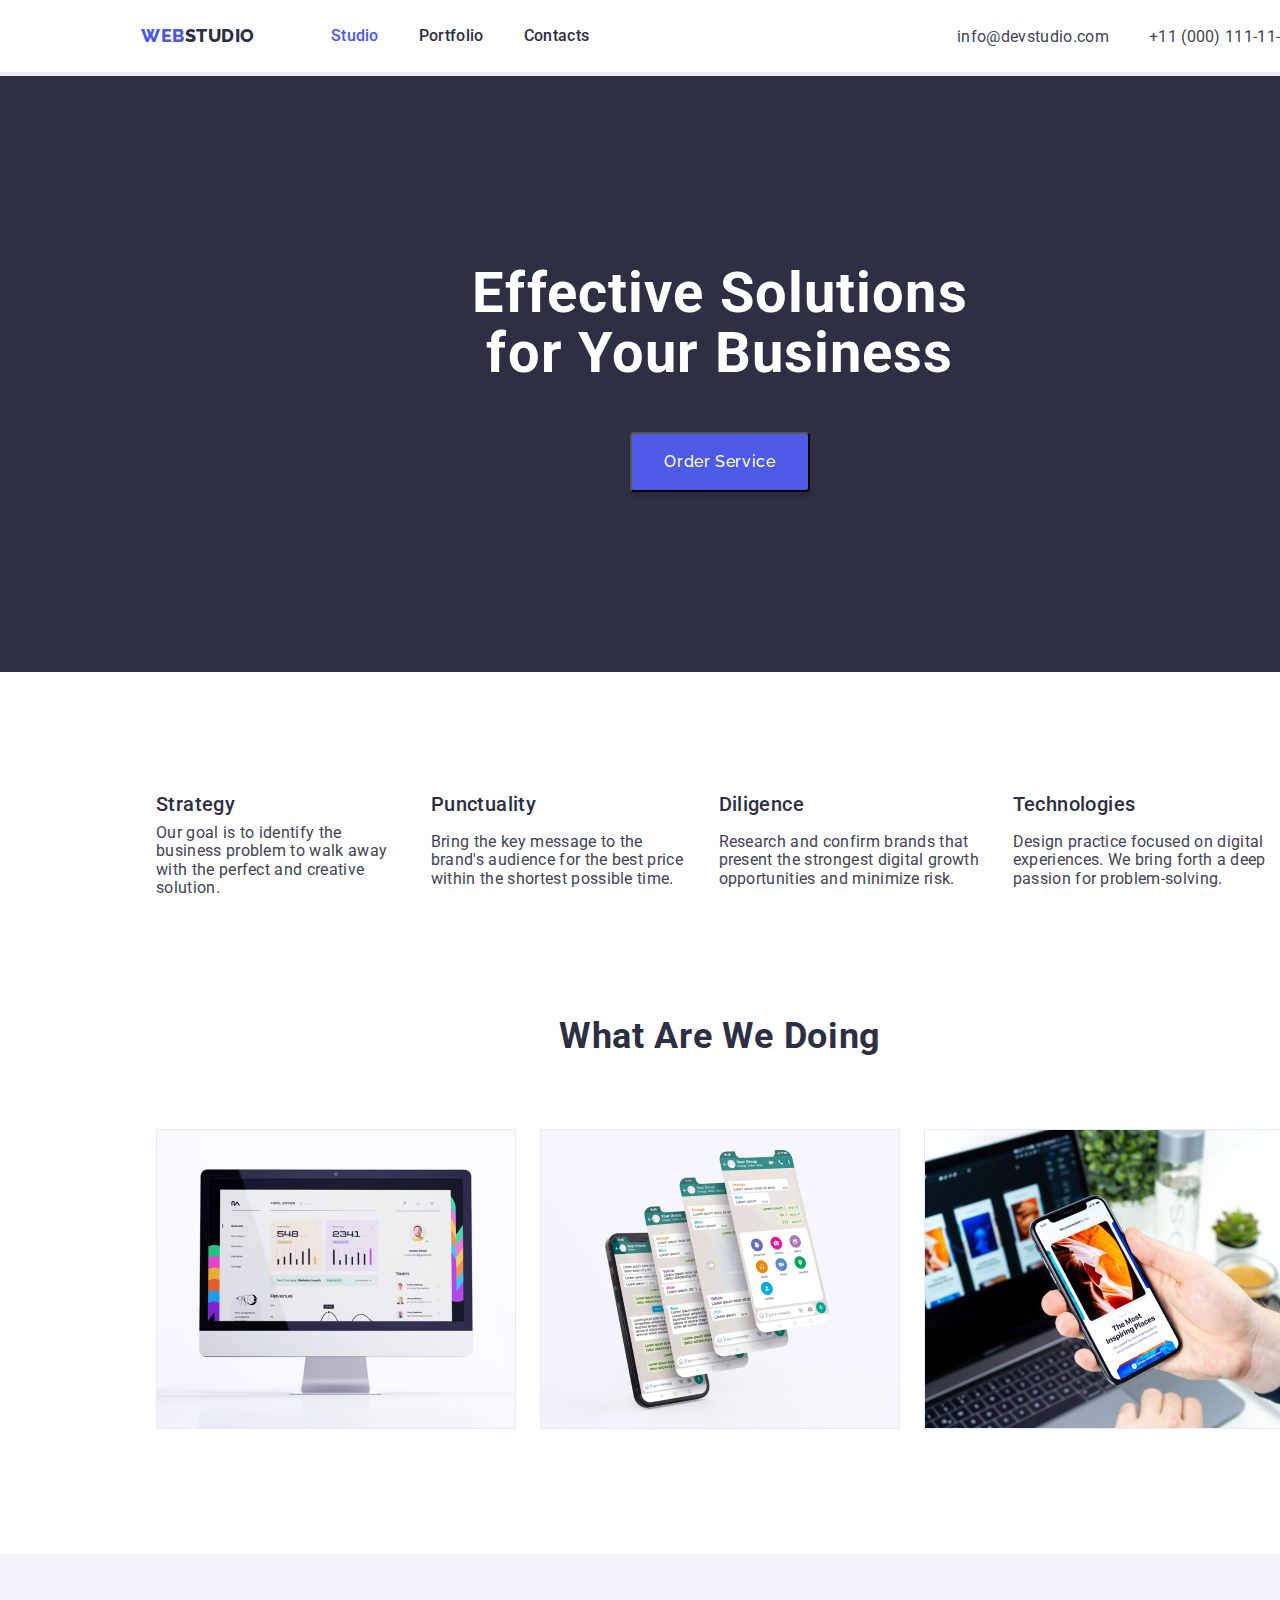
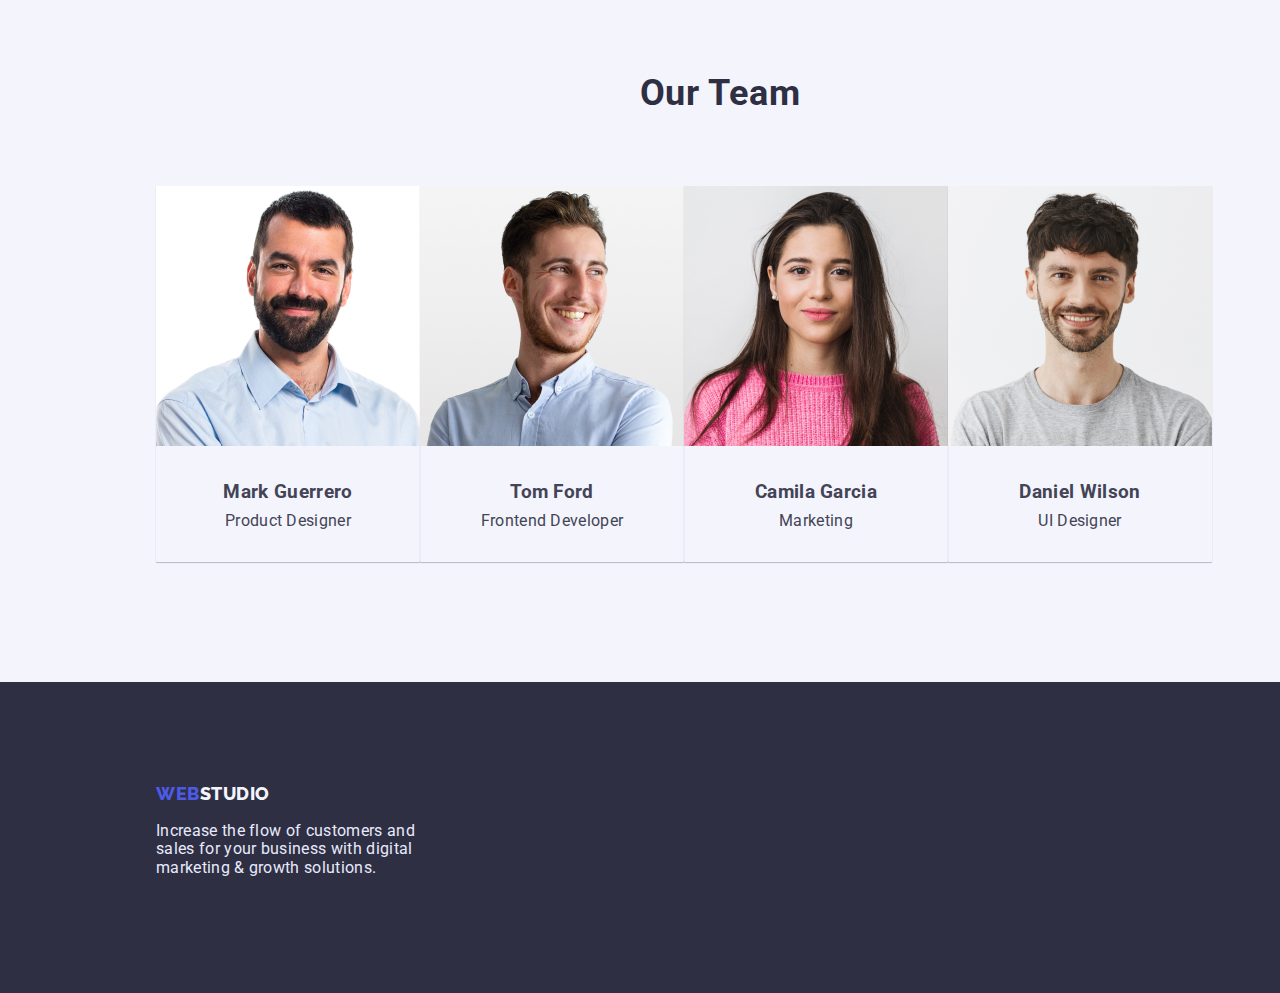
==== index.html @ 447e20cf "Initial commit" ====
<!DOCTYPE html>
<html lang="en">
  <head>
    <meta charset="UTF-8">
    <meta http-equiv="X-UA-Compatible" content="IE=edge">
    <meta name="viewport" content="width=device-width, initial-scale=1.0">
    <title>WebStudio</title>
    <link href="https://fonts.googleapis.com/css2?family=Raleway:wght@800&family=Roboto:wght@400;500;700;900&display=swap" rel="stylesheet">
    <link rel="stylesheet" href="https://cdnjs.cloudflare.com/ajax/libs/modern-normalize/1.1.0/modern-normalize.min.css">
    <link rel="stylesheet" href="./style/main.css">
    
  </head>
  <body>
    <!-- шапка сайта -->
     <header class="page-header">
      <div class="container">
        <nav class="container-nav">
          <a href="index.html" class="logo"><span class="color-logo">Web</span>Studio</a>
         <ul class="nav-menu">
          <li class="main-li"><a href="index.html" class="main-menu curent">Studio</a></li>
          <li class="main-li"><a href="portfolio.html" class="main-menu">Portfolio</a></li>
          <li class="main-li"><a href="" class="main-menu">Contacts</a></li>
         </ul>
        </nav>
        <ul class="nav-contact">
          <li class="info-li"><a href="mailto:info@devstudio.com" class="my-inofo">info@devstudio.com</a></li>
          <li class="info-li"><a href="tel:+11-000-111-11-11" class="my-inofo">+11 (000) 111-11-11</a></li>
        </ul>
      </div>
        
     </header>
     <main>
      <section class="hero">
        <h1 class="hero-head">Effective Solutions for Your Business</h1>
        <button type="button" class="hero-button">Order Service</button> 
       </section>
       <section class="my-company">
        <h2 class="about">про компанію</h2>
        <ul class="company">
          <li class="about-company">
            <h3>Strategy</h3>
            <p class="text">Our goal is to identify the business problem to walk away with the perfect and creative solution. </p>
          </li>
          <li class="about-company">
            <h3>Punctuality</h3>
            <p class="text">Bring the key message to the brand's audience for the best price within the shortest possible time.</p>
          </li>
          <li class="about-company">
            <h3>Diligence</h3>
            <p class="text">Research and confirm brands that present the strongest digital growth opportunities and minimize risk.</p>
          </li>
          <li class="about-company">
            <h3>Technologies</h3>
            <p class="text">Design practice focused on digital experiences. We bring forth a deep passion for problem-solving.</p>
          </li>
        </ul>
       </section>
       <section class="wtat-doing">
        <h2 class="text">What are we doing</h2>
        <ul class="works">
          <li class="foto"><img src="./images/static.jpg" alt="static" width="360"></li>
          <li class="foto"><img src="./images/mobile.jpg" alt="mobile" width="360"></li>
          <li class="foto"><img src="./images/laptop.jpg" alt="laptop" width="360"></li>
        </ul>
       </section>
       <section class="team">
        <h2>Our Team</h2>
        <ul class="worker">
          <li class="foto"><img src="./images/mark.jpg" alt="Mark Guerrero" width="264"><div class="content"><h3 class="description">Mark Guerrero</h3><p>Product Designer</p></div></li>
          <li class="foto"><img src="./images/tom.jpg" alt="Tom Ford" width="264"><div class="content"><h3 class="description">Tom Ford</h3><p>Frontend Developer</p></div></li>
          <li class="foto"><img src="./images/camila.jpg" alt="Camila Garci" width="264"><div class="content"><h3 class="description">Camila Garcia</h3><p>Marketing</p></div></li>
          <li class="foto"><img src="./images/daniel.jpg" alt="Daniel Wilson" width="264"><div class="content"><h3 class="description">Daniel Wilson</h3><p>UI Designer</p></div></li>
        </ul>
       </section>
     </main>
     <footer>
      <div class="footer-main container-nav">
        <div class="container-block">
          <a href="index.html" class="logo-footer"><span class="color-logo">Web</span>Studio</a>
        <p>Increase the flow of customers and sales for your business with digital marketing & growth solutions.</p>
        </div>
        
      </div>
     </footer>
  </body>
</html>
<!-- versia1 -->
---- style/main.css ----
:root {
    --logo-color:#4D5AE5;
    --color-of-head-menu:#2E2F42;
    --color-of-contact-paragraf:#434455;
    --color-hero:#FFFFFF;
    --color-hover-focus-btn-footer:#F4F4FD;
    --btn-bc:#4D5AE5;
    --link-btn-bc-hover-focus:#404BBF;
   --btn-bc-nav-work:#E7E9FC;
   --btn-color-menu:#F4F4FD;
   --color-footer-paragraf:#E7E9FC;
   --footer-logo:#F4F4FD;
   /* fonts */
   --logo-font:Raleway,sans-serif;
   --text-font:Roboto ,sans-serif;
}
/* Глобальний border-box */
*,
*::before,
*::after {
  box-sizing: border-box;
}

body{
    
    width: 1440px;
    margin-left: auto;
    margin-right: auto;
    font-family:var(--text-font);
    font-size: 16px;
    letter-spacing: 0.02em;
    color:var(--color-of-contact-paragraf);
    background-color: var(--color-hero);
}
.page-header{
    border-bottom: 4px solid #E7E9FC;
}
/* for head */
.container{
    width: 1158px;
    margin-left: auto;
    margin-right: auto;
    align-items: center;
    justify-content: space-between;
    
}
/* reset ul */
.nav-menu{

    display: flex;
    list-style: none;
    margin: 0;
    padding-left:76px;

}
.nav-contact{
    display: flex;
    list-style: none;
    margin-left: auto;
    padding-left:0;
}
.main-li+.main-li{
    margin-left: 40px;
    
}
/* logo */
.logo{

    font-family: var(--logo-font);
    font-weight: 800;
    font-size: 18px;
    line-height: 1.33;
    letter-spacing: 0.03em;


    color: var(--color-of-head-menu);
    text-decoration:none;
    text-transform: uppercase;
}
.color-logo{
color: var(--logo-color);
}
.logo:hover,.logo:focus{
    color: var(--link-btn-bc-hover-focus);
    text-decoration:none;
}
/*  */
.main-menu{
    display: block;
    padding-top:24px;
    padding-bottom:24px;


    letter-spacing: 0.02em;
    font-weight: 500;
    font-size: 16px;
    line-height: 1.5;
    text-decoration:none;
    color: var(--color-of-head-menu);
    
}
.main-menu:hover,.main-menu:focus{
    
    color: var(--link-btn-bc-hover-focus);
    text-decoration:none;
}
.container-nav{
    display: flex;
    align-items: center;
}
/* contact us */
.my-inofo{
    display: block;
    color: var(--color-of-contact-paragraf);
    text-decoration: none;
}
.info-li+.info-li{
    
    margin-left: 40px;
}
.my-inofo:hover,.my-inofo:focus{
    color: var(--link-btn-bc-hover-focus);
}
/* клас для підсвідки сторінки активної */
.curent{
    color: var(--btn-bc);
}
.container{
    display: flex;
    align-items: baseline;
}
/* hero paga */
.hero{
    display: block;
    background-color: var(--color-of-head-menu);
    text-align: center;
    padding-top: 188px;
}
.hero-head{
    display: flex;
    flex-wrap: wrap;
    width: 498px;
    padding-bottom: 48px;
    margin: auto;
    letter-spacing: 0.02em;
    

   
    font-weight: 700;
    font-size: 56px;
    line-height: 1.07;
    color: #FFFFFF;
}
.hero-button{
    margin-bottom: 180px;
    padding: 16px 32px;
    box-shadow: 0px 4px 4px rgba(0, 0, 0, 0.15);
    border-radius: 4px;;

    font-family: var(--logo-font);
    letter-spacing: 0.04em;
    cursor: pointer;
    font-weight: 500;
    font-size: 16px;
    line-height: 1.5;
    color: var(--color-hero);
    background: var(--btn-bc);
    box-shadow: 0px 4px 4px rgba(0, 0, 0, 0.15);
    border-radius: 4px;
}
.hero-button:hover{
    background-color: var(--link-btn-bc-hover-focus);
}
/* скрити елемент */
.about{
    position: absolute;
    width: 1px;
    height: 1px;
    margin: -1px;
    border: 0;
    padding: 0;
    
    white-space: nowrap;
    clip-path: inset(100%);
    clip: rect(0 0 0 0);
    overflow: hidden;
}
/* about-company */
.my-company{
    margin-top: 120px;
}
.company{
    display: flex;
    width: 1128px;
    margin: auto;
    padding: 0;
    
}
.about-company{
    display: flex;
    width: calc((100%-72px)/4);
    flex-wrap: wrap;

 
}
.about-company+.about-company{
    margin-left: 24px;
}
.about-company>h3{
    margin: 0;
    padding: 0;
    font-weight: 500;
font-size: 20px;
line-height: 1.2;
letter-spacing: 0.02em;
color: var(--color-of-head-menu);
}
.about-company .text{
    margin-top: 8px;
}
.about-company>p{
    margin: 0;
    padding: 0;
}
/* what doing */
.wtat-doing{
    margin-top: 120px;
    text-align: center;
}

.wtat-doing>.text{
    margin: 0;
    padding: 0;
    font-weight: 700;
font-size: 36px;
line-height: 1.11;
letter-spacing: 0.02em;
text-transform: capitalize;
color: var(--color-of-head-menu);
}
.works{
    display: flex;
    margin: auto;
    margin-top: 72px;
    padding: 0;
    width: 1128px;
    list-style: none;
}
.works .foto+.foto{
    margin-left: 24px;
}

/* team of company */
.team h2{
    padding: 0;
    margin: 0;
}
.worker{
    margin: 0;
    padding: 0;
}
.team h3,.team p{
    margin: 0;
    padding: 0;
}
.team{
    background-color: var(--color-hover-focus-btn-footer);
    margin-top: 120px;
    
}
.team h2{
    padding-top: 120px;
    text-align: center;
    font-weight: 700;
font-size: 36px;
line-height: 1.11;
letter-spacing: 0.02em;
text-transform: capitalize;
color: var(--color-of-head-menu);
}
.team  .worker{
    display: flex;
    margin: auto;
    margin-top: 72px;
    padding: 0;
    width: 1128px;
    list-style: none;
    
}
.worker .foto{
    display: block;
    width: calc((100%-72px)/4);
    text-align: center;
    margin-bottom: 120px;
    background:transparency ;
    box-shadow: 0px 1px 1px rgba(46, 47, 66, 0.08), 0px 1px 1px rgba(46, 47, 66, 0.16), 0px 1px 1px rgba(46, 47, 66, 0.08);
    border-radius: 0px 0px 1px 1px;
}
.foto .description{
    margin-top: 32px;
    
}
.foto p{
    margin-top: 8px;
}
.foto .content{
    margin-bottom: 32px;
}

/* footer */
.footer-main{
    padding-top: 100px;
    padding-bottom: 100px;
    background-color: var(--color-of-head-menu);
    color: var(--color-footer-paragraf);
}
.logo-footer{
    font-family: var(--logo-font);
    font-weight: 800;
    font-size: 18px;
    line-height: 1.33;
    letter-spacing: 0.03em;
    color: var(--footer-logo);
    text-decoration:none;
    text-transform: uppercase;
}
.logo-footer:hover,.footer-web:focus{
    color: var(--link-btn-bc-hover-focus);
    text-decoration:none;
}
.container-block{
    width: 264px;
    margin-left: 156px; 
}
/* paga2 btn-menu */
.btn-menu{
    font-family: var(--logo-font);
    cursor: pointer;
    font-weight: 500;
font-size: 16px;
line-height: 1.5;
letter-spacing: 0.04em;
text-transform: capitalize;
color: var(--logo-color);
background-color: var(--btn-color-menu);
border: 1px solid #E7E9FC;
border-radius: 4px;
}
.btn-menu:hover{
    background-color: var(--link-btn-bc-hover-focus);
    color: var(--btn-color-menu);
}

.header-portfolio h3{
    font-weight: 500;
font-size: 20px;
line-height: 1.2;
color: var(--color-of-head-menu);
letter-spacing: 0.02em;
text-transform: capitalize;

}
.header-portfolio p{
    color: var(--color-of-contact-paragraf);
font-size: 16px;
line-height: 1.2;
letter-spacing: 0.02em;
text-transform: capitalize;
justify-content: space-between;
}
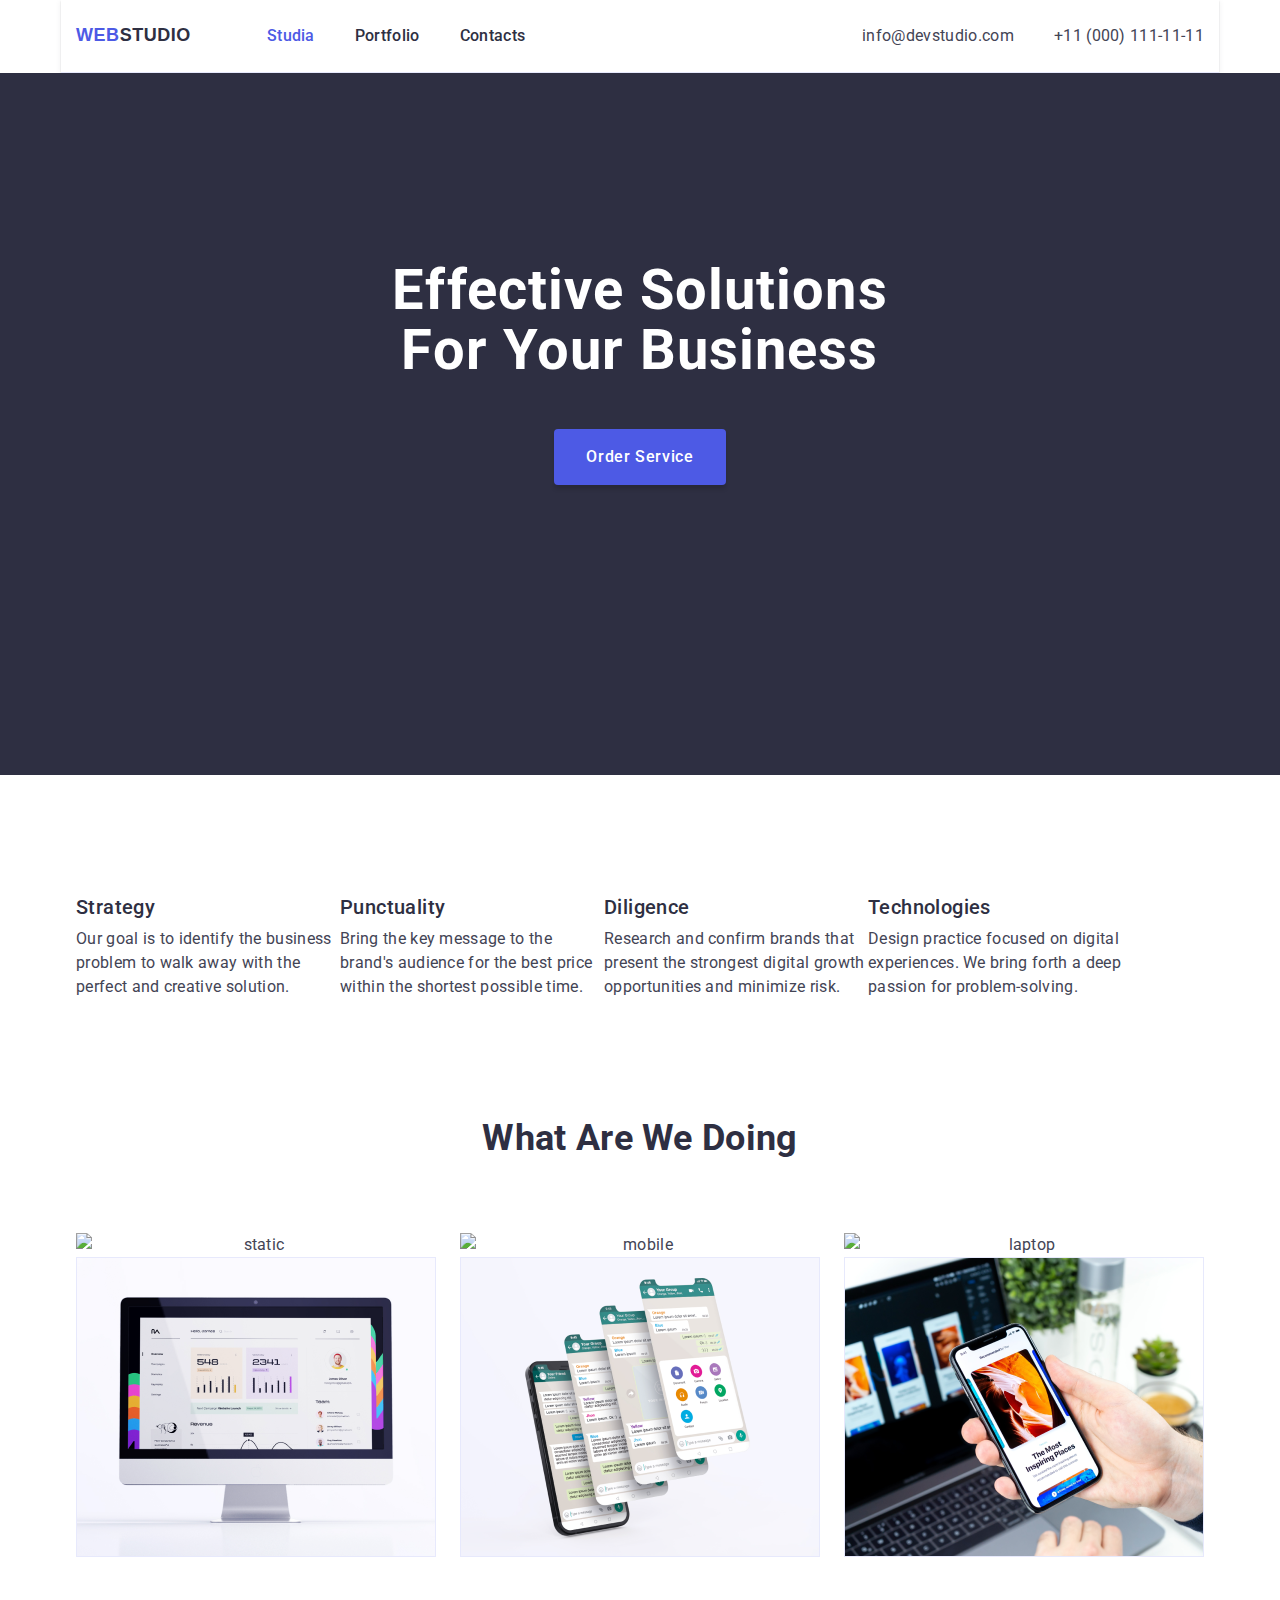
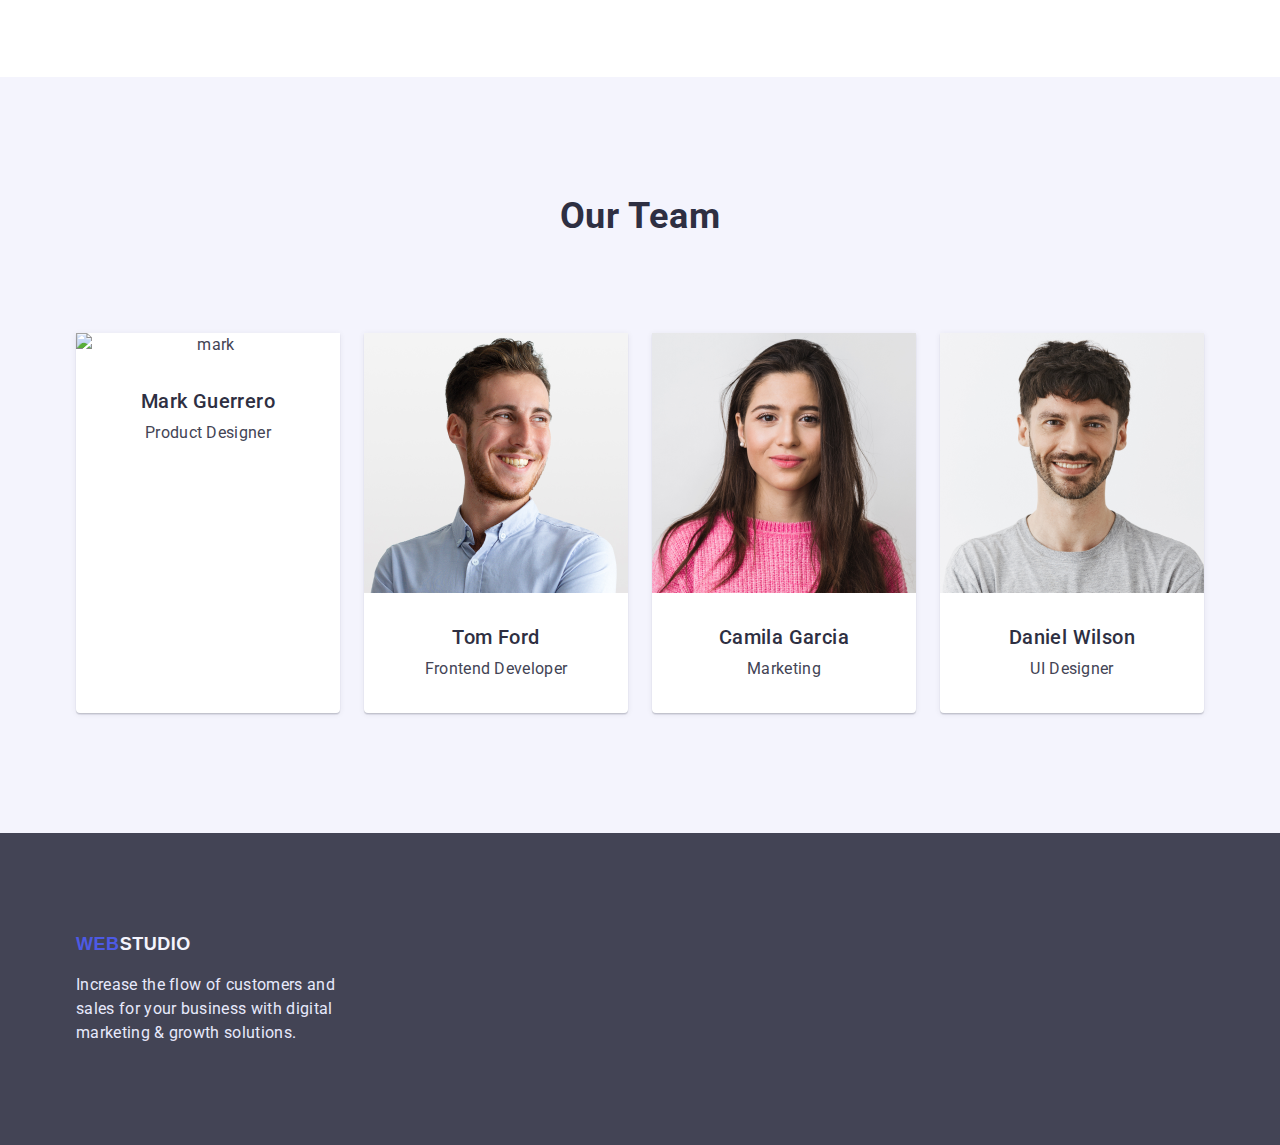
==== commit 88fe2b99: "versia" ====
--- a/index.html
+++ b/index.html
@@ -1,87 +1,115 @@
 <!DOCTYPE html>
 <html lang="en">
-  <head>
+<head>
     <meta charset="UTF-8">
     <meta http-equiv="X-UA-Compatible" content="IE=edge">
     <meta name="viewport" content="width=device-width, initial-scale=1.0">
-    <title>WebStudio</title>
-    <link href="https://fonts.googleapis.com/css2?family=Raleway:wght@800&family=Roboto:wght@400;500;700;900&display=swap" rel="stylesheet">
+    <title>Document</title>
+    <link href="https://fonts.googleapis.com/css2?family=Raleway:wght@800&family=Roboto:wght@400;500;700;900&display=swap" 
+    rel="stylesheet">
     <link rel="stylesheet" href="https://cdnjs.cloudflare.com/ajax/libs/modern-normalize/1.1.0/modern-normalize.min.css">
-    <link rel="stylesheet" href="./style/main.css">
-    
-  </head>
-  <body>
-    <!-- шапка сайта -->
-     <header class="page-header">
+    <link rel="stylesheet" href="./main-css/main.css">
+</head>
+<body>
+    <!-- шапка -->
+    <header>
       <div class="container">
-        <nav class="container-nav">
-          <a href="index.html" class="logo"><span class="color-logo">Web</span>Studio</a>
-         <ul class="nav-menu">
-          <li class="main-li"><a href="index.html" class="main-menu curent">Studio</a></li>
-          <li class="main-li"><a href="portfolio.html" class="main-menu">Portfolio</a></li>
-          <li class="main-li"><a href="" class="main-menu">Contacts</a></li>
-         </ul>
+       <div class="box-main">
+        <nav class="main-nav">
+            <a href="index.html" class="logo"><span class="web">web</span>studio</a>
+            <ul class="first-nav">
+                <li class="text "> <a href="index.html"  class="link curent">studia</a></li>
+                <li class="text"><a href="./portfolio.html" class="link">portfolio</a></li>
+                <li class="text"><a href="" class="link">contacts</a></li>
+            </ul>
         </nav>
-        <ul class="nav-contact">
-          <li class="info-li"><a href="mailto:info@devstudio.com" class="my-inofo">info@devstudio.com</a></li>
-          <li class="info-li"><a href="tel:+11-000-111-11-11" class="my-inofo">+11 (000) 111-11-11</a></li>
+        <ul class="my-info">
+            <li class="list"><a href="mailto:info@devstudio.com" class="link">info@devstudio.com</a></li>
+            <li class="list"><a href="tel:+110001111111" class="link">+11 (000) 111-11-11</a></li>
         </ul>
-      </div>
-        
-     </header>
-     <main>
-      <section class="hero">
-        <h1 class="hero-head">Effective Solutions for Your Business</h1>
-        <button type="button" class="hero-button">Order Service</button> 
-       </section>
-       <section class="my-company">
-        <h2 class="about">про компанію</h2>
-        <ul class="company">
-          <li class="about-company">
-            <h3>Strategy</h3>
-            <p class="text">Our goal is to identify the business problem to walk away with the perfect and creative solution. </p>
-          </li>
-          <li class="about-company">
-            <h3>Punctuality</h3>
-            <p class="text">Bring the key message to the brand's audience for the best price within the shortest possible time.</p>
-          </li>
-          <li class="about-company">
-            <h3>Diligence</h3>
-            <p class="text">Research and confirm brands that present the strongest digital growth opportunities and minimize risk.</p>
-          </li>
-          <li class="about-company">
-            <h3>Technologies</h3>
-            <p class="text">Design practice focused on digital experiences. We bring forth a deep passion for problem-solving.</p>
-          </li>
+       </div>  
+      </div>     
+    </header>
+<main>
+ <!-- hero -->
+ <section class="bc-fon ">
+    <div class="container-hero">
+        <h1 class="head-hero">effective solutions for your business</h1>
+        <button type="button" class="btn-hero">Order service</button>
+    </div>
+</section>
+<!-- section about company -->
+<section>
+  <div class="container">
+    <ul class="about-conpany">
+        <li class="about">
+            <h3 class="head">Strategy</h3>
+            <p>Our goal is to identify the business problem to walk away with the perfect and creative solution. </p>
+        </li>
+        <li class="about">
+            <h3 class="head">Punctuality</h3>
+            <p>Bring the key message to the brand's audience for the best price within the shortest possible time.</p>
+        </li>
+        <li class="about">
+            <h3 class="head">Diligence</h3>
+            <p>Research and confirm brands that present the strongest digital growth opportunities and minimize risk.</p>
+        </li>
+        <li class="about">
+            <h3 class="head">Technologies</h3>
+            <p>Design practice focused on digital experiences. We bring forth a deep passion for problem-solving.</p>
+        </li>
+    </ul>
+  </div>  
+</section>
+<!-- What are we doing -->
+<section>
+    <div class="container-hero">
+        <h2 class="head-doing">What are we doing</h2>
+        <ul class="what-doing">
+           <li class="foto"><img src="./img/static.jpg" alt="static" width="360"></li>
+           <li class="foto"><img src="./img/mobile.jpg" alt="mobile" width="360"></li>
+           <li class="foto"><img src="./img/laptop.jpg" alt="laptop" width="360"></li>
+           <li class="foto"><img src="./images/static.jpg" alt="static" width="360"></li>
+           <li class="foto"><img src="./images/mobile.jpg" alt="mobile" width="360"></li>
+           <li class="foto"><img src="./images/laptop.jpg" alt="laptop" width="360"></li>
         </ul>
-       </section>
-       <section class="wtat-doing">
-        <h2 class="text">What are we doing</h2>
-        <ul class="works">
-          <li class="foto"><img src="./images/static.jpg" alt="static" width="360"></li>
-          <li class="foto"><img src="./images/mobile.jpg" alt="mobile" width="360"></li>
-          <li class="foto"><img src="./images/laptop.jpg" alt="laptop" width="360"></li>
-        </ul>
-       </section>
-       <section class="team">
-        <h2>Our Team</h2>
-        <ul class="worker">
-          <li class="foto"><img src="./images/mark.jpg" alt="Mark Guerrero" width="264"><div class="content"><h3 class="description">Mark Guerrero</h3><p>Product Designer</p></div></li>
-          <li class="foto"><img src="./images/tom.jpg" alt="Tom Ford" width="264"><div class="content"><h3 class="description">Tom Ford</h3><p>Frontend Developer</p></div></li>
-          <li class="foto"><img src="./images/camila.jpg" alt="Camila Garci" width="264"><div class="content"><h3 class="description">Camila Garcia</h3><p>Marketing</p></div></li>
-          <li class="foto"><img src="./images/daniel.jpg" alt="Daniel Wilson" width="264"><div class="content"><h3 class="description">Daniel Wilson</h3><p>UI Designer</p></div></li>
-        </ul>
-       </section>
-     </main>
-     <footer>
-      <div class="footer-main container-nav">
-        <div class="container-block">
-          <a href="index.html" class="logo-footer"><span class="color-logo">Web</span>Studio</a>
-        <p>Increase the flow of customers and sales for your business with digital marketing & growth solutions.</p>
-        </div>
-        
-      </div>
-     </footer>
-  </body>
-</html>
-<!-- versia1 -->+    </div> 
+</section>
+<!-- our team -->
+
+<section class="bc-team">
+  <div class="container-hero">
+    <h2 class="team">Our Team</h2>
+    <ul class="about-team">
+        <li class="card">
+            <img src="./img/mark.jpg" alt="mark" width="264" class="img-border">
+            <h3 class="name">Mark Guerrero</h3>
+            <p class="second-name">Product Designer</p>
+        </li>
+        <li class="card">
+            <img src="./images/tom.jpg" alt="tom" width="264" class="img-border">
+            <h3 class="name">Tom Ford</h3>
+            <p class="second-name">Frontend Developer</p>
+        </li>
+        <li class="card">
+            <img src="./images/camila.jpg" alt="camila" width="264" class="img-border">
+            <h3 class="name">Camila Garcia</h3>
+            <p class="second-name">Marketing</p>
+        </li>
+        <li class="card">
+            <img src="./images/daniel.jpg" alt="daniel" width="264" class="img-border">
+            <h3 class="name">Daniel Wilson</h3>
+            <p class="second-name">UI Designer</p>
+        </li>   
+    </ul>
+  </div>
+</section>
+</main>
+    <footer class="footer"> 
+        <div class="container-footer">
+        <a href="index.html" class="logo-footer"><span class="web">web</span>studio</a>
+        <p class="text-footer">Increase the flow of customers and sales for your business with digital marketing & growth solutions.</p>
+    </div>
+    </footer>
+</body>
+</html>--- a/main-css/main.css
+++ b/main-css/main.css
@@ -0,0 +1,379 @@
+:root{
+    /* color for page */
+    --color-for-body:#FFFFFF;
+    --color-for-hedear:#2E2F42 ;
+    --color-for-bc:#2E2F42;
+    --color-for-hero-text:#FFFFFF;
+    --color-for-tex-contact:#434455;
+    --color-for-logo:#4D5AE5;
+    --color-for-btn-text:#4D5AE5;
+    --color-for-btn-secondary:#F4F4FD;
+    --color-for-btn-text-hover:#4D5AE5;
+    --color-for-btn-text-hero:#4D5AE5;
+    --color-for-btn-hov-foc-hero:#404BBF;
+    --color-for-footer-head:#F4F4FD;
+    --color-for-footer-text:#E7E9FC;
+    
+    /* fonts */
+    --logo-font:ralaway,sans-serif;
+    --text-font:Roboto ,sans-serif;
+    /* size between card*/
+    --card-between-gab:24px;
+}
+/* global border box */
+
+*,
+*::before,
+*::after {
+  box-sizing: border-box;
+  
+}
+/*  */
+body{
+    background-color:var(--color-for-body);
+    color:var(--color-for-tex-contact) ;
+    font-family:var(--text-font) ;
+    font-weight: 400;
+    font-size:16px;
+    line-height:1.5;
+    letter-spacing: 0.02em;
+    
+}
+/* reset standart style */
+h1,h2,h3,h4,h5,h6,p{
+    margin: 0;
+}
+img{
+    display: block;
+    max-width: 100%;
+    height: auto;
+}
+button{
+    display: block;
+    cursor: pointer;
+    border: none;
+    border-radius: 4px;
+}
+ul,ol{
+    list-style: none;
+    padding-left: 0;
+    margin: 0;
+}
+a{
+    text-decoration: none;
+}
+.container{
+width: 1158px;
+padding: 0 15px;
+margin: 0 auto;
+}
+/* header */
+header >.container{
+    border-bottom: 1px solid var(--color-for-footer-text);
+    box-shadow: 0px 2px 1px rgba(46, 47, 66, 0.08), 0px 1px 1px rgba(46, 47, 66, 0.16), 0px 1px 6px rgba(46, 47, 66, 0.08);
+}
+.logo{
+
+
+    font-family: var(--logo-font);
+    font-weight: 800;
+    font-size: 18px;
+    line-height: 1.33;
+    letter-spacing: 0.03em;
+    text-transform: uppercase;
+    color: var(--color-for-hedear);
+}
+.web{
+    color: var(--color-for-logo);
+}
+.logo:hover,.logo:focus{
+color: var(--color-for-btn-text-hover);
+}
+.text >.link{ 
+
+    font-family: var(--text-font);
+    font-weight: 500;
+    font-size: 16px;
+    line-height: 1.5;
+    text-transform: capitalize;
+    color: var(--color-for-hedear);
+}
+.text >.link:hover,.text >.link:focus{
+    color: var(--color-for-btn-text-hover);
+}
+.list >.link{
+    color: var(--color-for-tex-contact);
+}
+.list >.link:hover,.list >.link:focus{
+    color: var(--color-for-btn-text-hover);
+}
+.box-main{
+    display: flex;
+    align-items: center;
+    justify-content: space-between;
+}
+.main-nav{
+    display: flex;
+    align-items: center;
+}
+.first-nav{
+    display: flex;
+    margin-left: 76px;
+    
+}
+.my-info{
+    display: flex;
+}
+.text{
+    padding-top: 24px;
+    padding-bottom: 24px;
+    cursor: pointer;
+}
+.text+.text{
+   margin-left: 40px;
+}
+.list+.list{
+    margin-left:40px ;
+}
+/* hero section */
+
+.bc-fon{
+    
+    background-color: var(--color-for-bc);
+    padding-top: 188px;
+    padding-bottom: 290px;
+}
+.container-hero{
+    width: 1158px;
+    padding: 0 15px;
+    margin: 0 auto;
+    text-align: center;
+
+}
+.head-hero{
+    margin: 0 auto;
+    text-transform: capitalize;
+    max-width: 498px;
+    font-family:var(--text-font);
+    font-weight: 700;
+    font-size: 56px;
+    line-height: 1.07;
+    text-align: center;
+    letter-spacing: 0.02em;
+    color: #FFFFFF;
+}
+.btn-hero{
+    display: inline;
+    padding:16px 32px;
+    margin-top: 48px;
+    align-items: center;
+
+    font-weight: 500;
+    font-size: 16px;
+    line-height: 1.5;
+    letter-spacing: 0.04em;
+    text-transform: capitalize;
+    background:var(--color-for-btn-text);
+    color: var(--color-for-body);
+    box-shadow: 0px 4px 4px rgba(0, 0, 0, 0.15);
+    border-radius: 4px;
+    
+}
+/* section about company */
+.about-conpany{
+    display: flex;
+    margin-top: 120px;
+    
+}
+.about{
+    max-width: 264px;
+}
+.about >.head{
+    margin-bottom: 8px;
+    
+    font-weight: 500;
+    font-size: 20px;
+    line-height: 1.2;
+    color: var(--color-for-hedear);
+    letter-spacing: 0.02em;
+}
+/* online page */
+.text >.curent{
+    color: var(--color-for-logo);
+}
+/* What are we doing */
+.head-doing{
+    margin-top: 120px;
+
+    text-transform: capitalize;
+    font-weight: 700;
+    font-size: 36px;
+    line-height: 1.1;
+    color: var(--color-for-hedear);
+}
+/* flex сітка довільна */
+.what-doing{
+    
+    display: flex;
+    flex-wrap: wrap;
+    margin-left: calc(-1 * var(--card-between-gab));
+    margin-top: 75px;
+
+}
+.what-doing > .foto{
+    flex-basis: calc(100% / 3 - var(--card-between-gab));
+    margin-left:var(--card-between-gab);
+}
+/* section team */
+.bc-team{
+    background-color:var(--color-for-btn-secondary) ;
+    margin-top: 120px;
+}
+.team{
+padding-top: 120px;   
+
+font-weight: 700;
+font-size: 36px;
+line-height: 1.11;
+text-align: center;
+letter-spacing: 0.02em;
+text-transform: capitalize;
+color:var(--color-for-hedear);
+}
+.about-team{
+    display: flex;
+    flex-wrap: wrap;
+    margin-top: 72px;
+    padding-bottom: 120px;
+    margin-left: calc(-1 * var(--card-between-gab));
+    
+
+
+}
+.about-team > .card{
+    flex-basis: calc( 100% / 4 - var(--card-between-gab));
+    margin-left:var(--card-between-gab);
+    margin-top: var(--card-between-gab);
+    background:var(--color-for-body);
+box-shadow: 0px 1px 6px rgba(46, 47, 66, 0.08), 0px 1px 1px rgba(46, 47, 66, 0.16), 0px 2px 1px rgba(46, 47, 66, 0.08);
+border-radius: 0px 0px 4px 4px;
+}
+.img-border{
+    margin-bottom: 32px;
+}
+.name{
+    margin-bottom: 8px;
+
+font-weight: 500;
+font-size: 20px;
+line-height: 1.2;
+letter-spacing: 0.02em;
+color:var(--color-for-hedear);
+}
+.second-name{
+    padding-bottom: 32px;
+
+}
+/* footer */
+.footer{
+   background-color: var(--color-for-tex-contact);
+   padding-top: 100px;
+}
+.container-footer{
+    width: 1158px;
+    padding: 0 15px;
+    margin: 0 auto;
+    
+}
+.logo-footer{
+    display: flex;
+    
+    color: var(--color-for-footer-head);
+    font-family: var(--logo-font);
+    font-weight: 800;
+    font-size: 18px;
+    line-height: 1.33;
+    letter-spacing: 0.03em;
+    text-transform: uppercase;
+   
+}
+.logo-footer:hover,.logo-footer:focus{
+    color: var(--color-for-btn-text-hover);
+}
+.text-footer{
+display: flex;
+flex-wrap: wrap;
+padding-bottom: 100px ;
+max-width: 264px;
+margin-top: 16px;
+font-size: 16px;
+line-height: 1.5;
+letter-spacing: 0.02em;
+color:var(--color-for-footer-text);
+}
+ /* скрити елемент */
+.not-visibilyti{
+    position: absolute;
+    width: 1px;
+    height: 1px;
+    margin: -1px;
+    border: 0;
+    padding: 0;
+    
+    white-space: nowrap;
+    clip-path: inset(100%);
+    clip: rect(0 0 0 0);
+    overflow: hidden;
+} 
+/* menu btn */
+.nav-btn{
+    display: flex;
+    margin-top: 96px;   
+    justify-content: center;
+}
+.btn+.btn{
+    margin-left: var(--card-between-gab);
+
+}
+.btn-menu{
+    
+    font-weight: 500;
+    font-size: 16px;
+    line-height: 1.5;
+    letter-spacing: 0.04em;
+    color:var(--color-for-btn-text-hero) ;
+    text-transform: capitalize;
+
+    padding: 12px 24px;
+}
+/* main info page */
+.header-portfolio{
+    margin-top: 72px;
+    display: flex;
+    flex-wrap: wrap;
+    margin-left: calc(-1*var(--card-between-gab));
+}
+.portfolio{
+    flex-basis: calc( 100% / 3 - var(--card-between-gab));
+    margin-left: var(--card-between-gab);
+    margin-top: var(--card-between-gab);
+    background: var(--color-for-body);
+    border: 1px solid var(--color-for-footer-text);
+    text-transform: capitalize;
+}
+.portfolio >h3{
+    font-weight: 500;
+    font-size: 20px;
+    line-height: 1.2;
+    color:var(--color-for-bc);
+    margin-left: 16px;
+    margin-top: 32px;
+    margin-bottom: 8px;
+}
+.portfolio >p{
+    margin-bottom: 32px;
+    margin-left: 16px;
+}
+.footer-marging{
+    margin-bottom: 120px;
+}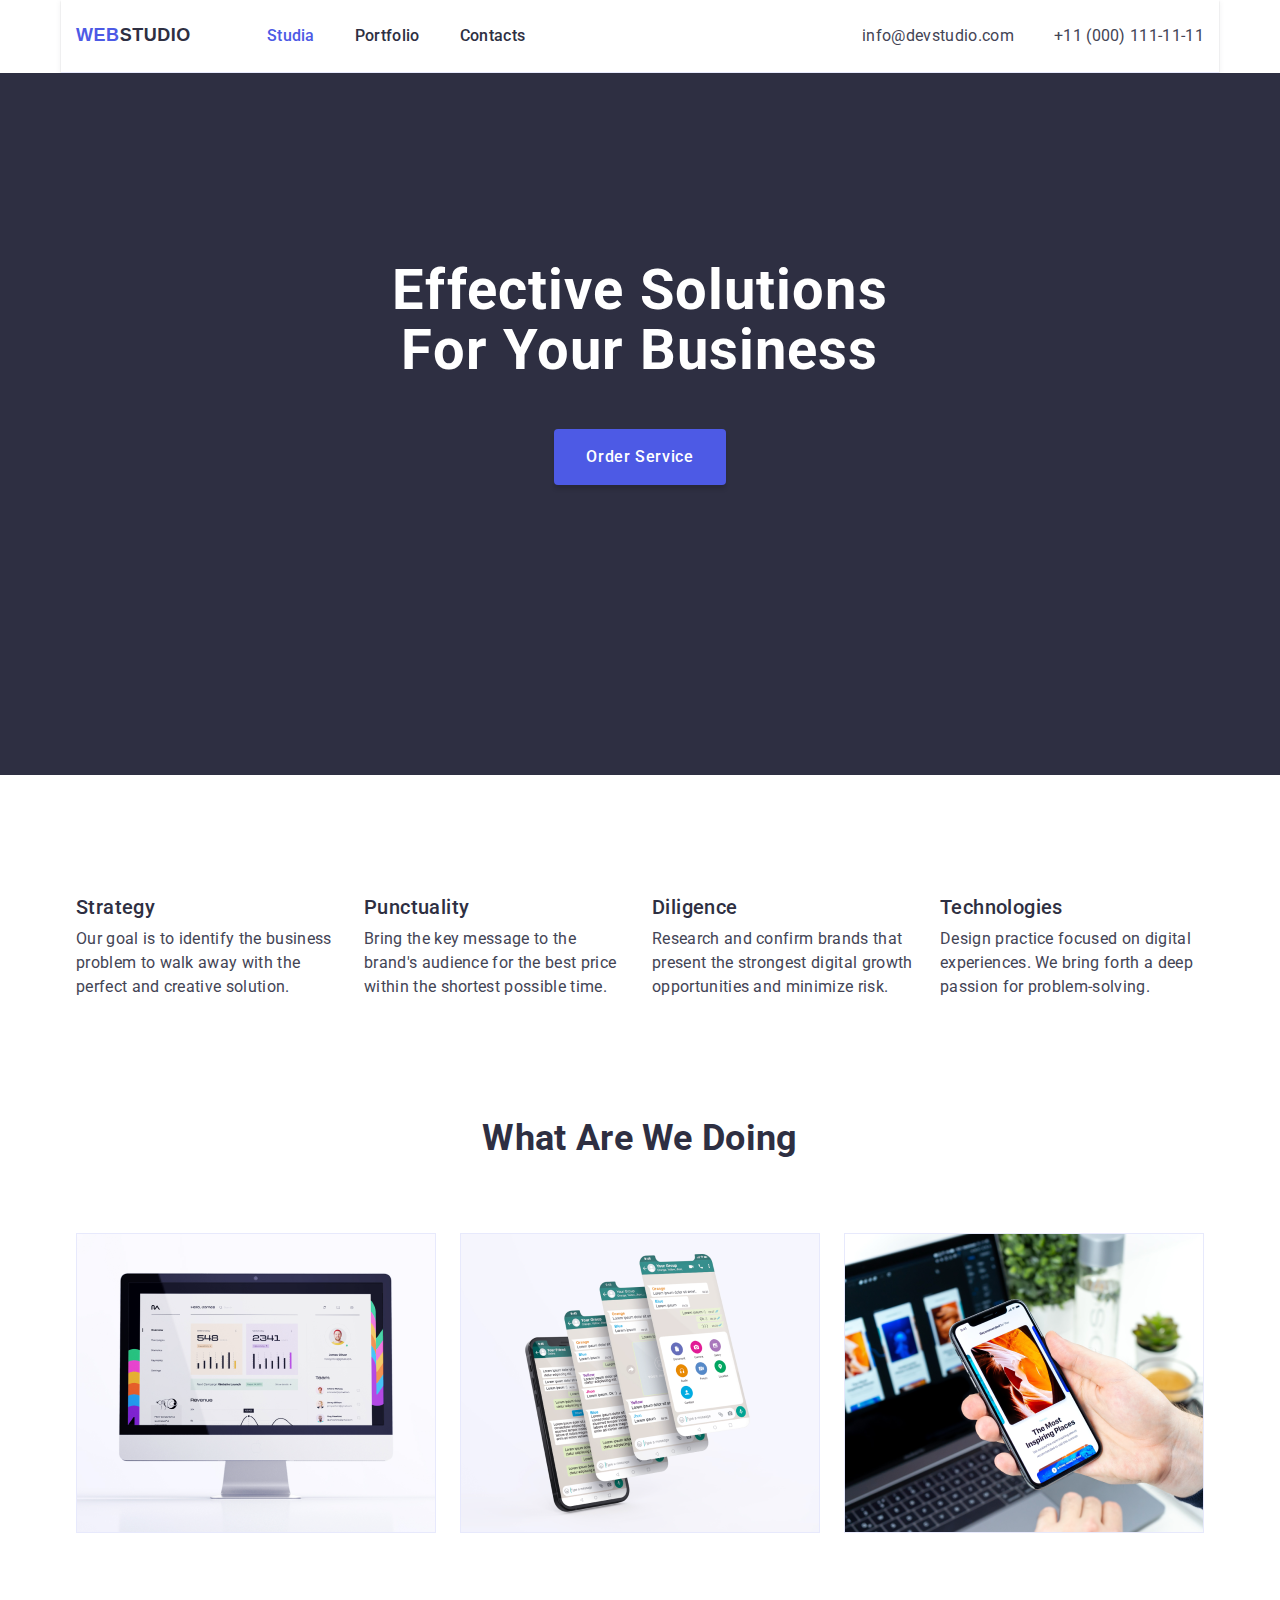
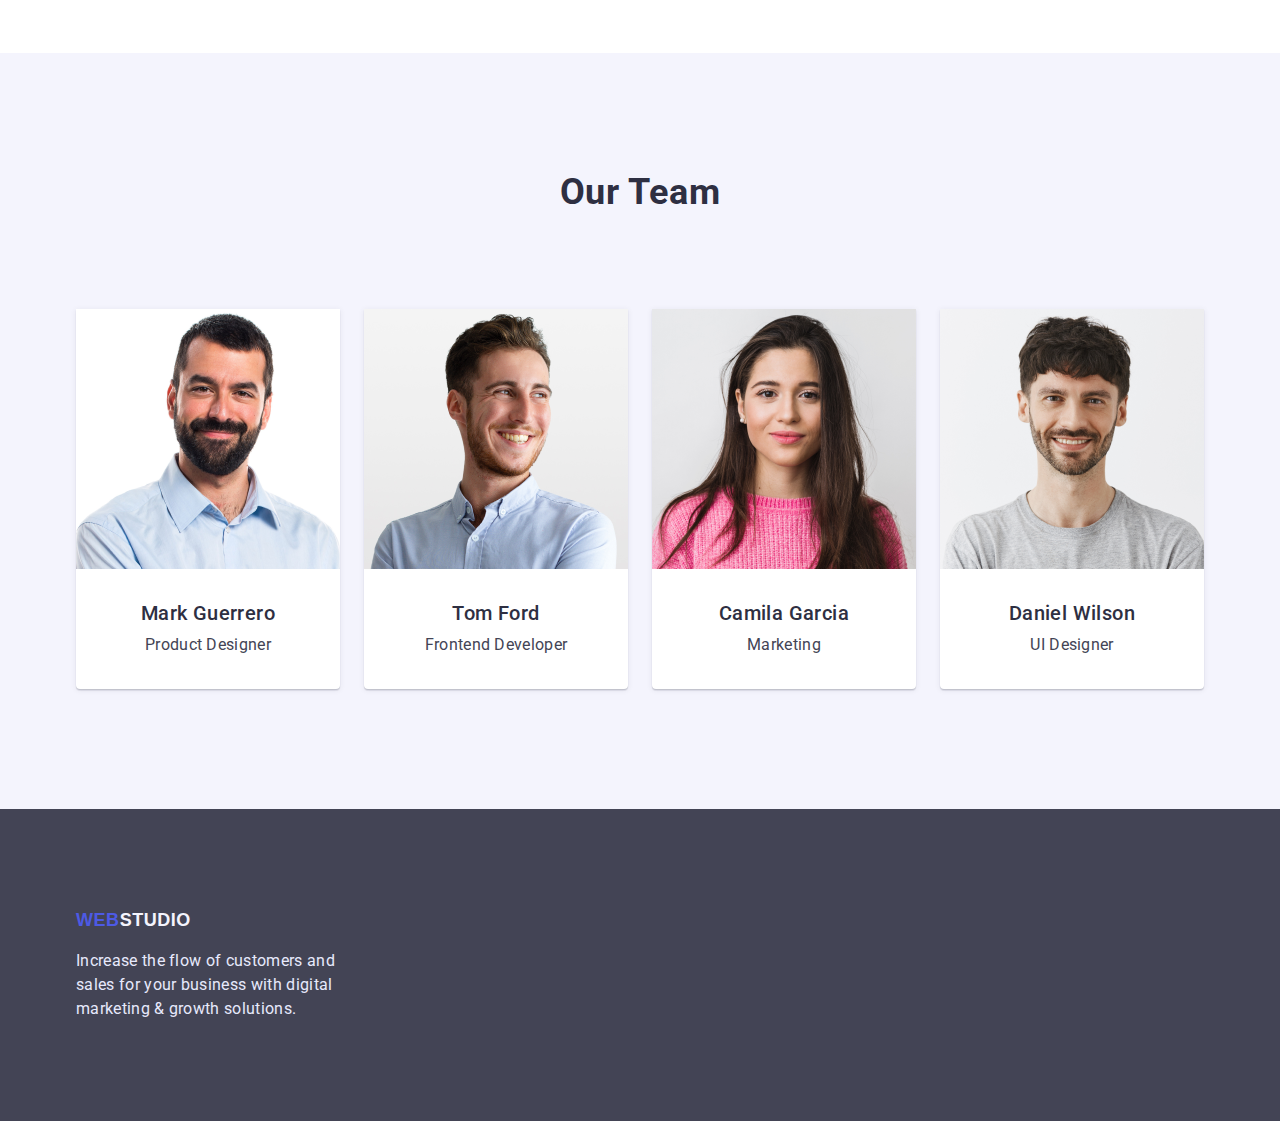
==== commit b56d7937: "new work" ====
--- a/index.html
+++ b/index.html
@@ -66,9 +66,6 @@
     <div class="container-hero">
         <h2 class="head-doing">What are we doing</h2>
         <ul class="what-doing">
-           <li class="foto"><img src="./img/static.jpg" alt="static" width="360"></li>
-           <li class="foto"><img src="./img/mobile.jpg" alt="mobile" width="360"></li>
-           <li class="foto"><img src="./img/laptop.jpg" alt="laptop" width="360"></li>
            <li class="foto"><img src="./images/static.jpg" alt="static" width="360"></li>
            <li class="foto"><img src="./images/mobile.jpg" alt="mobile" width="360"></li>
            <li class="foto"><img src="./images/laptop.jpg" alt="laptop" width="360"></li>
@@ -82,7 +79,7 @@
     <h2 class="team">Our Team</h2>
     <ul class="about-team">
         <li class="card">
-            <img src="./img/mark.jpg" alt="mark" width="264" class="img-border">
+            <img src="./images/mark.jpg" alt="mark" width="264" class="img-border">
             <h3 class="name">Mark Guerrero</h3>
             <p class="second-name">Product Designer</p>
         </li>
--- a/main-css/main.css
+++ b/main-css/main.css
@@ -166,7 +166,6 @@
     display: inline;
     padding:16px 32px;
     margin-top: 48px;
-    align-items: center;
 
     font-weight: 500;
     font-size: 16px;
@@ -177,16 +176,19 @@
     color: var(--color-for-body);
     box-shadow: 0px 4px 4px rgba(0, 0, 0, 0.15);
     border-radius: 4px;
-    
+}
+.btn-hero:hover{
+    background-color: var(--color-for-btn-hov-foc-hero);
 }
 /* section about company */
 .about-conpany{
     display: flex;
     margin-top: 120px;
-    
+    margin-left: calc(-1 * var(--card-between-gab));
 }
 .about{
-    max-width: 264px;
+    flex-basis: calc(100% / 4 - var(--card-between-gab));
+    margin-left:var(--card-between-gab);
 }
 .about >.head{
     margin-bottom: 8px;
@@ -286,8 +288,6 @@
     
 }
 .logo-footer{
-    display: flex;
-    
     color: var(--color-for-footer-head);
     font-family: var(--logo-font);
     font-weight: 800;
@@ -301,8 +301,6 @@
     color: var(--color-for-btn-text-hover);
 }
 .text-footer{
-display: flex;
-flex-wrap: wrap;
 padding-bottom: 100px ;
 max-width: 264px;
 margin-top: 16px;
@@ -342,10 +340,17 @@
     line-height: 1.5;
     letter-spacing: 0.04em;
     color:var(--color-for-btn-text-hero) ;
+    background-color: var(--color-for-footer-head);
     text-transform: capitalize;
 
     padding: 12px 24px;
 }
+.btn-menu:hover{
+    color: var(--color-for-btn-secondary);
+    background-color: var(--color-for-btn-text-hover);
+
+}
+
 /* main info page */
 .header-portfolio{
     margin-top: 72px;
